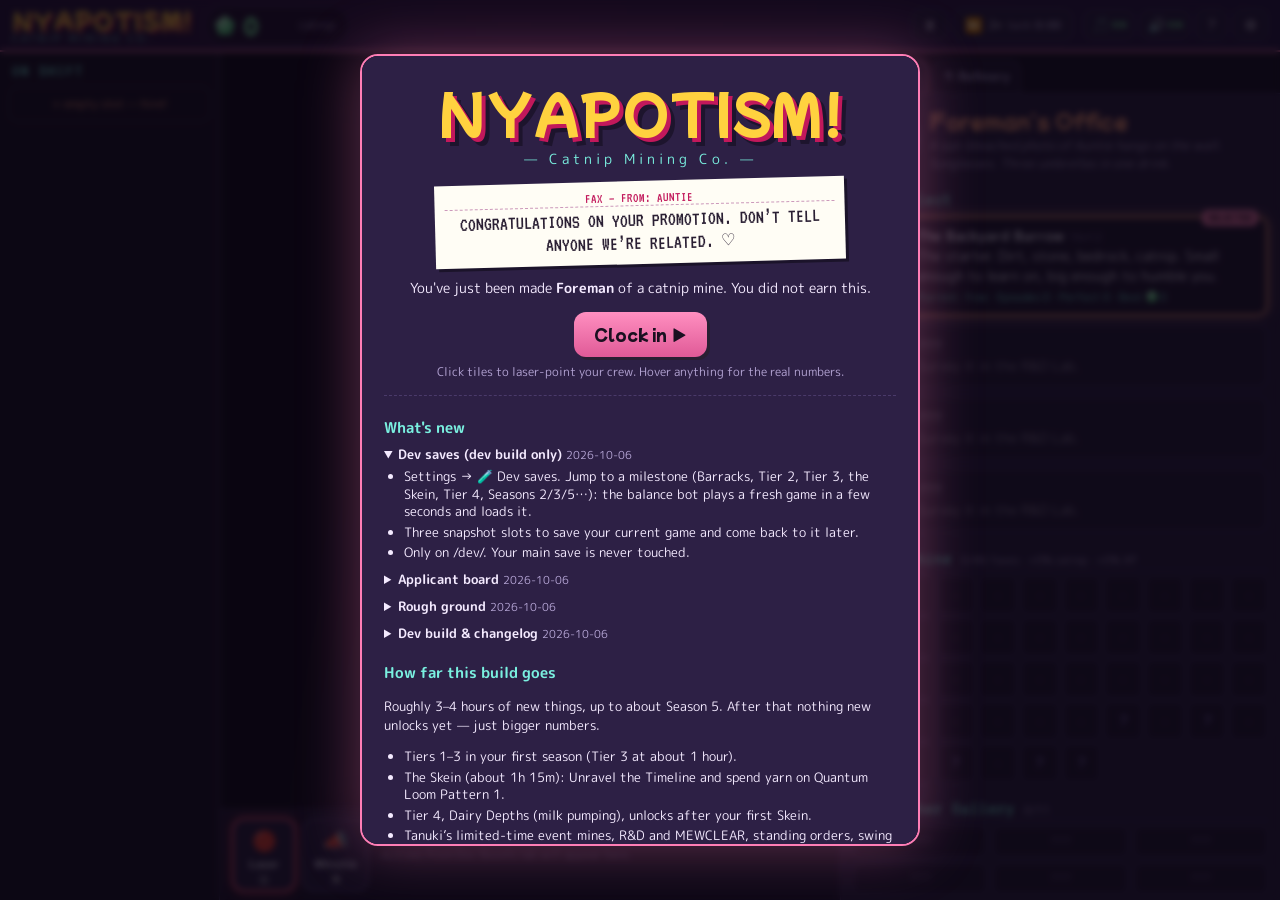
==== index.html @ 79f10c68 "Add dev-build save tools: milestone saves and snapshot slots The user is playtesting on /dev/ from a" ====
<!doctype html>
<html lang="en">
<head>
<meta charset="utf-8">
<meta name="viewport" content="width=device-width, initial-scale=1">
<title>NYAPOTISM! — Catnip Mining Co.</title>
<link rel="preconnect" href="https://fonts.googleapis.com">
<link rel="preconnect" href="https://fonts.gstatic.com" crossorigin>
<link href="https://fonts.googleapis.com/css2?family=M+PLUS+Rounded+1c:wght@400;700;800&family=Mochiy+Pop+One&family=VT323&display=swap" rel="stylesheet">
<link rel="stylesheet" href="css/style.css">
<link rel="icon" href="data:image/svg+xml,%3Csvg xmlns='http://www.w3.org/2000/svg' viewBox='0 0 32 32'%3E%3Cpath d='M6 12 L9 3 L14 9 L18 9 L23 3 L26 12 Q30 28 16 29 Q2 28 6 12Z' fill='%23ff9e7a'/%3E%3Ccircle cx='12' cy='17' r='2' fill='%232a1f33'/%3E%3Ccircle cx='20' cy='17' r='2' fill='%232a1f33'/%3E%3C/svg%3E">
</head>
<body>
<div id="app">
  <header id="top">
    <div class="logo"><span>NYAPOTISM!</span><small>Catnip Mining Co.</small></div>
    <div class="res" id="resCatnip" data-tip="catnip"><i class="nip big"></i><b id="catnip">0</b><span>catnip</span></div>
    <div class="res milk" id="resMilk" hidden data-tip="milk"><span class="yi">🥛</span><b id="milk">0</b><span>milk</span></div>
    <div class="res yarn" id="resYarn" hidden data-tip="loom:km_catnip"><span class="yi">🧶</span><b id="yarn">0</b><span>yarn</span></div>
    <div class="ep" id="epTitle"></div>
    <div class="ctrl">
      <button id="btnPause" data-act="pause" title="Pause [Space]">⏸</button>
      <button id="btnFF" data-act="ff" data-tip="bank">⏩ <small>2×</small><span class="bk">bank <b id="bank">0:00</b></span></button>
      <span id="devSpeeds"></span>
      <button id="btnMusic" class="snd" data-act="cycle:music" data-tip="snd:music"></button>
      <button id="btnSfx" class="snd" data-act="cycle:sfx" data-tip="snd:sfx"></button>
      <button data-act="help" title="How to play">?</button>
      <button data-act="settings" title="Settings">⚙</button>
    </div>
  </header>
  <aside id="crew">
    <div class="rail-h">ON SHIFT</div>
    <div id="crewList"></div>
  </aside>
  <main id="stage">
    <div id="hud"></div>
    <div id="mineWrap">
      <canvas id="mine"></canvas>
      <div id="overlay"></div>
      <div id="banner"></div>
      <div id="traitPop"></div>
      <div id="eyePip" title="Eyecatch! (click to skip)"><canvas width="640" height="360"></canvas><div class="eye-tag">EYECATCH</div></div>
    </div>
    <div id="toolbar">
      <div id="toolBtns"></div>
      <div id="actives"></div>
    </div>
  </main>
  <section id="hq">
    <nav id="tabs"></nav>
    <div id="panel"></div>
  </section>
</div>
<div id="novel"></div>
<div id="toasts"></div>
<div id="faxTray"></div>
<div id="tip"></div>
<div id="modal" hidden></div>

<script src="js/core/util.js"></script>
<script src="js/data/tiers.js"></script>
<script src="js/data/traits.js"></script>
<script src="js/data/content.js"></script>
<script src="js/data/upgrades.js"></script>
<script src="js/data/faxes.js"></script>
<script src="js/data/loom.js"></script>
<script src="js/data/events.js"></script>
<script src="js/sim/minegen.js"></script>
<script src="js/sim/catgirl.js"></script>
<script src="js/sim/episode.js"></script>
<script src="js/sim/game.js"></script>
<script src="js/sim/bot.js"></script>
<script src="js/render/sprites.js"></script>
<script src="js/render/mineview.js"></script>
<script src="js/render/eyecatch.js"></script>
<script src="js/audio.js"></script>
<script src="js/ui/panels.js"></script>
<script src="js/ui/ui.js"></script>
<script src="js/ui/changelog.js"></script>
<script src="js/ui/devtools.js"></script>
<script src="js/build.js"></script>
<script src="js/main.js"></script>
</body>
</html>
---- css/style.css ----
/* NYAPOTISM! — 80s anime sunset palette: pastel pinks, teal, lavender, neon accents. */
:root {
  --railw: 220px; --hqw: 440px;
  --bg: #120b1c; --bg2: #1b1229; --panel: #231836; --panel2: #2d2045; --panel3: #382858;
  --line: #4a3a6a; --text: #f4eaff; --muted: #b3a3d3; --dim: #7d6c9e;
  --pink: #ff7eb6; --peach: #ff9e7a; --teal: #7af0e0; --lav: #b69cff; --gold: #ffd23f; --green: #7af0a0; --red: #ff5c7a; --blue: #57b8ff;
  --r: 10px;
  --disp: "Mochiy Pop One", "M PLUS Rounded 1c", system-ui, sans-serif;
  --body: "M PLUS Rounded 1c", system-ui, sans-serif;
  --dot: "VT323", ui-monospace, monospace;
}
* { box-sizing: border-box; }
[hidden] { display: none !important; }
html, body { margin: 0; height: 100%; background: var(--bg); color: var(--text); font-family: var(--body); font-size: 14px; overflow: hidden; }
button { font-family: inherit; color: inherit; cursor: pointer; }
kbd { font-family: var(--dot); font-size: 13px; background: rgba(255,255,255,.12); border-radius: 4px; padding: 0 4px; }
.nip { display: inline-block; width: 12px; height: 12px; vertical-align: -1px; margin-right: 2px;
  background: radial-gradient(circle at 35% 35%, #c8ffd9, #5fe08a 55%, #2f8f55); clip-path: polygon(50% 0, 100% 40%, 82% 100%, 18% 100%, 0 40%); }
.nip.big { width: 20px; height: 20px; }

#app { display: grid; height: 100vh; grid-template-columns: var(--railw) minmax(0, 1fr) var(--hqw); grid-template-rows: 52px minmax(0, 1fr);
  grid-template-areas: "top top top" "crew stage hq"; }

/* ---------- top bar ---------- */
#top { grid-area: top; display: flex; align-items: center; gap: 14px; padding: 0 12px;
  background: linear-gradient(90deg, #2a1640, #3a1a4a 40%, #2a1a48); border-bottom: 2px solid var(--pink); box-shadow: 0 2px 18px rgba(255,126,182,.25); }
.logo { display: flex; flex-direction: column; line-height: 1; }
.logo span { font-family: var(--disp); font-size: 22px; color: var(--gold); text-shadow: 2px 2px 0 #c2185b, 4px 4px 0 rgba(0,0,0,.35); letter-spacing: 1px; }
.logo small { font-size: 10px; color: var(--teal); letter-spacing: 3px; text-transform: uppercase; margin-top: 3px; }
.res { display: flex; align-items: center; gap: 6px; background: rgba(0,0,0,.25); border: 1px solid var(--line); border-radius: 999px; padding: 4px 14px 4px 8px; }
.res b { font-family: var(--disp); font-size: 20px; color: var(--green); min-width: 50px; }
.res span { color: var(--muted); font-size: 12px; }
.res.yarn b { color: var(--lav); }
.res.milk b { color: #fffaf0; }
.buy.milkbuy { background: linear-gradient(#ffffff, #cfe3ff); }
.res.bump { animation: bump .5s; }
@keyframes bump { 30% { transform: scale(1.12); box-shadow: 0 0 18px var(--green); } }
.ep { flex: 1; text-align: center; color: var(--muted); white-space: nowrap; overflow: hidden; text-overflow: ellipsis; }
.ep b { color: var(--peach); font-family: var(--disp); font-weight: 400; }
.ctrl { display: flex; gap: 6px; align-items: center; }
.ctrl button { background: var(--panel2); border: 1px solid var(--line); border-radius: 8px; padding: 5px 10px; font-size: 14px; }
.ctrl button.on { background: var(--pink); color: #1a1020; border-color: var(--pink); }
#btnFF { display: flex; align-items: center; gap: 6px; }
#btnFF .bk { font-size: 11px; color: var(--muted); }
#btnFF.on .bk { color: #1a1020; }
#devSpeeds button { padding: 4px 7px; font-size: 12px; }
.ctrl .snd { display: flex; align-items: center; gap: 3px; padding: 4px 7px; }
.ctrl .snd small { font-size: 9px; font-weight: 800; letter-spacing: .5px; color: var(--green); }
.ctrl .snd.m-unfocused small { color: var(--gold); }
.ctrl .snd.m-off { opacity: .6; } .ctrl .snd.m-off small { color: var(--red); }
.sndrow { display: flex; align-items: center; gap: 8px; flex-wrap: wrap; }
.sndname { width: 92px; font-weight: 800; }
.seg { display: flex; border: 1px solid var(--line); border-radius: 8px; overflow: hidden; }
.seg button { background: var(--panel); border: none; border-right: 1px solid var(--line); padding: 5px 9px; font-size: 12px; color: var(--muted); }
.seg button:last-child { border-right: none; }
.seg button.on { background: var(--pink); color: #1a1020; font-weight: 800; }
.sndrow input[type=range] { flex: 1; min-width: 90px; }

/* ---------- crew rail ---------- */
#crew { grid-area: crew; background: var(--bg2); border-right: 1px solid var(--line); overflow-y: auto; padding: 8px; }
.rail-h { font-family: var(--dot); font-size: 18px; color: var(--teal); letter-spacing: 2px; margin: 2px 4px 6px; }
.rail-cg { display: flex; gap: 8px; align-items: center; background: var(--panel); border: 1px solid var(--line); border-radius: var(--r); padding: 6px; margin-bottom: 6px; cursor: pointer; transition: transform .1s; }
.rail-cg:hover { transform: translateX(2px); border-color: var(--lav); }
.rail-cg.flopped { opacity: .7; filter: saturate(.6); }
.rp canvas { display: block; border-radius: 8px; background: linear-gradient(#3a2858, #2a1d42); }
.ri { flex: 1; min-width: 0; }
.rn { display: flex; justify-content: space-between; align-items: baseline; gap: 4px; font-weight: 800; white-space: nowrap; }
.rnn { overflow: hidden; text-overflow: ellipsis; min-width: 0; }
.rn .bag { flex: none; font-size: 10px; font-weight: 700; color: var(--muted); font-variant-numeric: tabular-nums; }
.rn .bag b { color: var(--green); } .rn .bag b.full { color: var(--gold); }
.rl { color: var(--gold); font-size: 11px; font-weight: 700; }
.sbar { position: relative; height: 10px; background: rgba(0,0,0,.4); border-radius: 5px; overflow: hidden; margin: 3px 0; }
.sbar .sf { height: 100%; transition: width .1s linear; }
.sf.hi { background: linear-gradient(90deg, #3fd48a, var(--green)); } .sf.mid { background: var(--gold); } .sf.lo { background: var(--red); }
.sbar .st { position: absolute; inset: 0; font-size: 9px; line-height: 10px; text-align: center; color: #fff; text-shadow: 0 0 2px #000; }
.rs { font-size: 11px; color: var(--muted); }
.rs .state { display: block; white-space: nowrap; overflow: hidden; text-overflow: ellipsis; }
.rail-res, .rail-empty { text-align: center; color: var(--muted); font-size: 12px; padding: 8px; border: 1px dashed var(--line); border-radius: var(--r); margin-bottom: 6px; }
.rail-empty { cursor: pointer; color: var(--peach); }

/* ---------- stage ---------- */
#stage { grid-area: stage; display: flex; flex-direction: column; min-width: 0; min-height: 0; background: radial-gradient(ellipse at 50% 120%, #3a1a4a 0%, var(--bg) 60%); }
#hud { display: flex; gap: 16px; padding: 6px 12px; font-size: 13px; color: var(--muted); flex-wrap: wrap; min-height: 30px; }
#hud b { color: var(--text); }
#hud .catt { color: #fff; background: #4a0a3a; padding: 0 8px; border-radius: 6px; letter-spacing: 3px; }
#hud .tuna { color: #1a1020; background: var(--blue); padding: 0 8px; border-radius: 6px; font-weight: 800; }
#mineWrap { position: relative; flex: 1; min-height: 0; overflow: hidden; }
#mineWrap canvas#mine { position: absolute; inset: 0; cursor: crosshair; touch-action: none; }
#mineWrap.targeting canvas#mine { cursor: cell; }
#mineWrap.mono canvas#mine { filter: grayscale(1) contrast(1.15); transition: filter .2s; }
#tileinfo { position: absolute; left: 8px; top: 6px; background: rgba(18,11,28,.85); border: 1px solid var(--line); border-radius: 8px; padding: 3px 8px; font-size: 12px; color: var(--muted); pointer-events: none; }
#tileinfo b { color: var(--text); }
#tip-ctx { position: absolute; right: 10px; bottom: 10px; max-width: 300px; background: rgba(255,210,63,.95); color: #2a1020; font-weight: 700; font-size: 12.5px; border-radius: 12px; padding: 8px 12px; box-shadow: 3px 3px 0 #c2185b; animation: slidein .3s; cursor: pointer; }
#tip-ctx small { display: block; font-weight: 400; opacity: .7; }
#hint { position: absolute; left: 50%; bottom: 10px; transform: translateX(-50%); background: rgba(0,0,0,.75); border: 1px solid var(--gold); color: var(--gold); padding: 6px 14px; border-radius: 999px; font-size: 13px; pointer-events: none; }

/* toolbar */
#toolbar { display: flex; gap: 10px; align-items: center; padding: 8px 12px; background: linear-gradient(0deg, #1f1430, #251a38); border-top: 1px solid var(--line); min-height: 78px; }
#toolBtns { display: flex; gap: 6px; }
.tool { display: flex; flex-direction: column; align-items: center; gap: 1px; background: var(--panel2); border: 2px solid var(--line); border-radius: 12px; padding: 5px 10px; font-size: 20px; min-width: 64px; }
.tool span { font-size: 11px; font-weight: 700; }
.tool kbd { font-size: 11px; }
.tool.on { border-color: var(--red); box-shadow: 0 0 12px rgba(255,59,92,.5); }
#actives { display: flex; gap: 8px; flex: 1; overflow-x: auto; padding: 2px; }
.noact { color: var(--dim); font-size: 12px; align-self: center; }
.act { position: relative; width: 64px; height: 64px; border-radius: 14px; border: 2px solid var(--line); background: var(--panel2); padding: 0; flex: none; overflow: hidden; }
.act .ring { position: absolute; inset: 0; background: conic-gradient(rgba(122,240,224,.35) var(--p, 360deg), rgba(0,0,0,.55) 0); }
.act .ic { position: relative; font-size: 26px; line-height: 44px; }
.act kbd { position: absolute; top: 2px; left: 3px; font-size: 11px; }
.act .ch { position: absolute; top: 1px; right: 4px; font-family: var(--disp); font-weight: 400; font-size: 12px; color: var(--gold); text-shadow: 0 0 3px #000; }
.act .an { position: absolute; bottom: 2px; left: 0; right: 0; font-size: 9px; font-weight: 800; white-space: nowrap; overflow: hidden; text-overflow: ellipsis; padding: 0 2px; }
.act .auto { position: absolute; bottom: 13px; right: 2px; font-size: 8px; font-style: normal; background: var(--teal); color: #1a1020; border-radius: 3px; padding: 0 2px; font-weight: 800; }
.act.ready { border-color: var(--teal); box-shadow: 0 0 10px rgba(122,240,224,.35); }
.act.cool .ic { filter: grayscale(1); opacity: .5; }
.act.on { border-color: var(--gold); box-shadow: 0 0 14px var(--gold); }

/* ---------- HQ ---------- */
#hq { grid-area: hq; display: flex; flex-direction: column; min-height: 0; background: var(--bg2); border-left: 1px solid var(--line); }
#tabs { display: flex; flex-wrap: wrap; gap: 4px; padding: 8px 8px 0; border-bottom: 1px solid var(--line); background: #1a1128; }
.tab { position: relative; background: var(--panel); border: 1px solid var(--line); border-bottom: none; border-radius: 10px 10px 0 0; padding: 7px 10px; font-size: 12.5px; font-weight: 700; color: var(--muted); }
.tab.on { background: var(--panel2); color: var(--text); border-color: var(--pink); box-shadow: 0 -2px 10px rgba(255,126,182,.2); }
.newdot { position: absolute; top: -7px; right: -4px; font-style: normal; font-size: 9px; background: var(--red); color: #fff; border-radius: 6px; padding: 1px 4px; animation: pulse 1s infinite; }
@keyframes pulse { 50% { transform: scale(1.15); } }
#panel { flex: 1; overflow-y: auto; padding: 12px; background: var(--panel2); }
.phead { display: flex; gap: 12px; align-items: center; margin-bottom: 10px; }
.phead h2 { margin: 0; font-family: var(--disp); font-weight: 400; font-size: 20px; color: var(--peach); }
.quip { margin: 2px 0 0; color: var(--muted); font-size: 12.5px; font-style: italic; }
.npc canvas { border-radius: 50%; background: radial-gradient(circle at 50% 30%, #4a3478, #2a1d42); border: 2px solid var(--lav); display: block; }
.npc.small canvas { border-width: 1px; }
h3.sec { font-family: var(--dot); font-weight: 400; font-size: 20px; color: var(--teal); margin: 16px 0 6px; letter-spacing: 1px; border-bottom: 1px dashed var(--line); }
h3.sec small { font-family: var(--body); font-size: 11px; color: var(--muted); letter-spacing: 0; }
.grid { display: grid; grid-template-columns: repeat(2, minmax(0, 1fr)); gap: 8px; }
.card { background: var(--panel); border: 1px solid var(--line); border-radius: var(--r); padding: 8px 9px; display: flex; flex-direction: column; gap: 4px; position: relative; }
.card .nm { font-weight: 800; font-size: 13px; }
.card .lv { float: right; font-size: 11px; color: var(--gold); background: rgba(0,0,0,.3); border-radius: 6px; padding: 0 5px; }
.card .lv.done { color: var(--green); }
.card .desc { font-size: 11.5px; color: var(--muted); line-height: 1.3; flex: 1; }
.card .fx { font-size: 11px; color: var(--teal); }
.card .fx b { color: var(--green); font-weight: 700; }
.buy { background: linear-gradient(#ff8fc0, #e05a97); border: none; border-radius: 8px; padding: 5px 8px; font-weight: 800; color: #1a1020; font-size: 13px; }
.buy:disabled { background: #3a2c50; color: var(--dim); cursor: default; }
.buy small { font-weight: 700; opacity: .8; }
.card.afford { border-color: var(--pink); box-shadow: 0 0 0 1px rgba(255,126,182,.25) inset; }
.card.max { opacity: .6; }
.card.locked { opacity: .7; }
.card.researching { border-color: var(--gold); }
.card.bought { animation: bought .45s; }
@keyframes bought { 30% { transform: scale(1.04); box-shadow: 0 0 18px var(--pink); } }
.req { font-size: 11px; color: var(--peach); }
.rbar { position: relative; height: 18px; background: rgba(0,0,0,.4); border-radius: 6px; overflow: hidden; }
.rbar > div { height: 100%; background: repeating-linear-gradient(45deg, var(--gold), var(--gold) 6px, #e8a91f 6px, #e8a91f 12px); animation: stripes 1s linear infinite; background-size: 17px 17px; }
@keyframes stripes { to { background-position: 17px 0; } }
.rbar span { position: absolute; inset: 0; font-size: 10.5px; line-height: 18px; text-align: center; color: #1a1020; font-weight: 800; }
.card.teaser { align-items: center; justify-content: center; color: var(--dim); font-family: var(--disp); border-style: dashed; min-height: 70px; }
.card.teaser small { font-family: var(--body); font-size: 11px; }
.note, .mini { font-size: 12px; color: var(--muted); margin: 6px 0; }
.note { background: var(--panel); border-left: 3px solid var(--teal); padding: 6px 8px; border-radius: 6px; }

/* office */
.mines { display: flex; flex-direction: column; gap: 8px; }
.mine { display: flex; gap: 10px; align-items: center; background: var(--panel); border: 2px solid var(--line); border-radius: var(--r); padding: 8px; cursor: pointer; position: relative; }
.mine:hover { border-color: var(--acc, var(--lav)); }
.mine.sel { border-color: var(--acc, var(--pink)); box-shadow: 0 0 14px color-mix(in srgb, var(--acc, #ff7eb6) 40%, transparent); }
.mine.locked { opacity: .5; cursor: default; }
.mt { font-family: var(--disp); font-size: 18px; width: 44px; height: 44px; border-radius: 10px; display: grid; place-items: center; background: var(--acc, var(--panel3)); color: #1a1020; flex: none; }
.mine.locked .mt { background: var(--panel3); color: var(--dim); }
.mi { flex: 1; } .mi b { font-size: 14px; } .sz { font-size: 11px; color: var(--dim); }
.ms { font-size: 11px; color: var(--teal); margin-top: 3px; }
.selbadge { position: absolute; top: -8px; right: 8px; background: var(--pink); color: #1a1020; font-size: 9px; font-weight: 800; padding: 1px 6px; border-radius: 6px; }
.skein-box { display: flex; gap: 12px; background: linear-gradient(135deg, #3a2a6a, #2a1d4a); border: 2px solid var(--lav); border-radius: 14px; padding: 12px; margin-bottom: 8px; box-shadow: 0 0 22px rgba(182,156,255,.3); }
.skein-box h3 { margin: 0 0 4px; font-family: var(--disp); font-weight: 400; color: var(--lav); }
.skein-box p { margin: 0 0 6px; font-size: 12px; color: var(--muted); }
.skein-orb { width: 64px; height: 64px; flex: none; border-radius: 50%; background: repeating-conic-gradient(from 0deg, #c9a8ff 0 12deg, #7af0e0 12deg 24deg); animation: spin 4s linear infinite; box-shadow: 0 0 20px #c9a8ff; }
@keyframes spin { to { transform: rotate(360deg); } }
.yarnline { margin: 6px 0; } .yarnline b { font-family: var(--disp); font-size: 20px; color: var(--lav); font-weight: 400; }
.faxgrid { display: grid; grid-template-columns: repeat(10, 1fr); gap: 4px; }
.fx-tile { aspect-ratio: 1; display: grid; place-items: center; background: var(--panel); border: 1px solid var(--line); border-radius: 6px; color: var(--dim); font-size: 14px; }
.fx-tile.have { background: #fffdf2; border-color: var(--gold); }
.fx-tile.hidden { color: var(--lav); cursor: pointer; }
.gallery { display: grid; grid-template-columns: repeat(3, 1fr); gap: 6px; }
.gal { background: var(--panel); border: 1px solid var(--line); border-radius: 8px; padding: 6px; font-size: 11px; text-align: center; color: var(--dim); }
.gal.have { color: var(--text); cursor: pointer; border-color: var(--teal); }
.gal.rare.have { border-color: var(--gold); color: var(--gold); }
.tbl { width: 100%; border-collapse: collapse; font-size: 12px; } .tbl td, .tbl th { padding: 3px 6px; border-bottom: 1px solid var(--line); text-align: left; }
.stats { display: grid; grid-template-columns: 1fr 1fr; gap: 3px 12px; font-size: 12px; color: var(--muted); }
.stats b { color: var(--text); float: right; }

/* tanuki */
.tan-offer { display: flex; gap: 12px; background: linear-gradient(135deg, #3a2a1a, #2a1d2a); border: 2px solid #c9a26a; border-radius: 14px; padding: 10px; margin-bottom: 8px; }
.tan-ic { font-size: 40px; flex: none; }
.tan-i { flex: 1; display: flex; flex-direction: column; gap: 4px; }
.tan-n { font-family: var(--disp); color: #ffd9a0; font-size: 16px; }
.tan-t { font-size: 12px; color: var(--peach); }
.mine.evq { border-color: #c9a26a; } .mine.evq .mt { background: #3a2a1a; font-size: 24px; }
.evname { color: var(--gold); }

/* refinery */
.formula { background: #120b1c; border: 1px solid var(--teal); border-radius: 8px; padding: 8px; font-family: var(--dot); font-size: 17px; color: var(--teal); margin-bottom: 8px; line-height: 1.15; }
.formula b { color: var(--gold); font-weight: 400; }
.blend { margin-top: 10px; background: linear-gradient(135deg, #4a2a2a, #3a1a3a); border: 2px solid var(--peach); border-radius: 12px; padding: 10px; }
.blend h3 { margin: 0 0 4px; font-family: var(--disp); font-weight: 400; color: var(--peach); font-size: 16px; }
.blend p { margin: 4px 0; font-size: 12.5px; }
.blend.active { animation: simmer 2s infinite; }
@keyframes simmer { 50% { box-shadow: 0 0 18px rgba(255,158,122,.5); } }

/* barracks */
.hire { display: flex; gap: 12px; align-items: center; margin-bottom: 10px; }
.hire p { margin: 0 0 6px; font-size: 12.5px; }
.poster { width: 92px; height: 92px; flex: none; border-radius: 6px; background: #fff3d6; color: #c2185b; font-family: var(--disp); text-align: center; display: grid; place-items: center; font-size: 15px; transform: rotate(-3deg); box-shadow: 3px 3px 0 rgba(0,0,0,.4); line-height: 1.1; }
.poster small { font-family: var(--body); font-size: 10px; color: #6a4a6a; }
.board { display: grid; grid-template-columns: repeat(3, minmax(0, 1fr)); gap: 8px; margin-bottom: 4px; }
.app { background: var(--panel2); border: 1px solid var(--line); border-radius: 10px; padding: 8px; display: flex; flex-direction: column; align-items: center; text-align: center; gap: 3px; font-size: 12px; }
.app .por { width: 56px; height: 56px; }
.app .blurb { font-size: 11px; color: var(--muted); font-style: italic; }
.app button.big { margin-top: auto; padding: 6px 10px; font-size: 13px; width: 100%; }
.app.empty { justify-content: center; border-style: dashed; color: var(--muted); }
.app-wait { font-size: 26px; opacity: .6; }
.app-star { font-size: 11px; font-weight: 800; color: var(--gold); }
.apt-q { color: var(--muted); }
.cg { display: flex; gap: 8px; background: var(--panel); border: 1px solid var(--line); border-radius: var(--r); padding: 8px; margin-bottom: 6px; }
.cg.reserve { opacity: .85; border-style: dashed; }
.por canvas { border-radius: 10px; background: linear-gradient(#3a2858, #2a1d42); display: block; }
.cgi { flex: 1; min-width: 0; }
.cgn { font-weight: 800; } .cgn small { color: var(--dim); font-weight: 400; }
.cgl { font-size: 11px; color: var(--muted); }
.cap { color: var(--red); }
.apt { font-family: var(--disp); font-size: 11px; padding: 0 5px; border-radius: 5px; background: var(--panel3); }
.apt-S { background: var(--gold); color: #1a1020; } .apt-A { background: var(--pink); color: #1a1020; } .apt-B { background: var(--blue); color: #1a1020; }
.xpbar { height: 5px; background: rgba(0,0,0,.4); border-radius: 3px; overflow: hidden; margin: 3px 0; }
.xpbar div { height: 100%; background: linear-gradient(90deg, var(--lav), var(--pink)); }
.traits { display: flex; flex-wrap: wrap; gap: 3px; margin: 3px 0; }
.trait { font-size: 10.5px; padding: 1px 6px; border-radius: 6px; border: 1px solid; font-weight: 700; }
.trait.pos { border-color: var(--green); color: var(--green); } .trait.neg { border-color: var(--red); color: var(--red); } .trait.mixed { border-color: var(--gold); color: var(--gold); }
.trait.r-legendary { background: linear-gradient(90deg, rgba(255,210,63,.3), rgba(255,126,182,.3)); color: var(--gold); border-color: var(--gold); }
.trait.r-rare { box-shadow: 0 0 6px rgba(87,184,255,.6); }
.traits .none { font-size: 10.5px; color: var(--dim); }
.blurb { font-size: 11px; color: var(--dim); font-style: italic; }
.statrow { display: flex; flex-wrap: wrap; gap: 2px 8px; font-size: 10.5px; color: var(--muted); margin-top: 3px; }
.statrow span { cursor: help; } .statrow b { color: var(--text); }
.cga { display: flex; flex-direction: column; gap: 4px; }
.cga button { background: var(--panel3); border: 1px solid var(--line); border-radius: 6px; padding: 3px 8px; font-size: 11px; }
.cga button.ghost { background: transparent; color: var(--dim); }

/* lab */
.researching { background: var(--panel); border: 1px solid var(--gold); border-radius: 8px; padding: 6px 8px; margin-bottom: 8px; font-size: 12.5px; }
.researching .rbar { margin-top: 4px; }
.warhead { display: flex; gap: 10px; align-items: center; background: #1a1128; border: 1px dashed var(--peach); border-radius: 10px; padding: 6px; font-size: 12px; color: var(--muted); }
.warhead b { color: var(--peach); } .warhead canvas { flex: none; }

/* pochi */
.boot { background: #0a1a2a; border: 2px solid #3a6aa9; border-radius: 6px; padding: 8px; font-family: var(--dot); color: #9fd0ff; }
.bt { font-size: 17px; margin-bottom: 6px; }
.mem { display: flex; gap: 2px; height: 26px; }
.blk { display: grid; place-items: center; background: #3d5a99; color: #fff; font-size: 15px; border: 1px solid #9fd0ff; min-width: 18px; }
.blk.free { background: repeating-linear-gradient(90deg, #0a1a2a, #0a1a2a 4px, #13283f 4px, #13283f 8px); color: #5f8ab9; }
.blk.o-repeat { background: #2f8f55; } .blk.o-cast_blunt { background: #5fae4a; } .blk.o-cast_bomb { background: #7a5a8a; } .blk.o-cast_tuna { background: #2b6fae; } .blk.o-auto_hire { background: #b8860b; }
.tiny { font-size: 11px; padding: 2px 8px; margin-top: 6px; background: transparent; border: 1px solid #3a6aa9; color: #9fd0ff; border-radius: 4px; font-family: var(--dot); }
.orders { display: grid; grid-template-columns: 1fr 1fr; gap: 6px; margin-bottom: 8px; }
.order { background: #fffdf2; color: #3a2a3a; border-radius: 4px; padding: 7px; cursor: pointer; position: relative; box-shadow: 2px 2px 0 rgba(0,0,0,.35); min-height: 74px; }
.order .oname { font-weight: 800; font-size: 12px; } .order .rp { float: right; font-family: var(--dot); font-size: 15px; color: #3d5a99; }
.order .desc { font-size: 10.5px; color: #6a5a6a; }
.order .stampz { position: absolute; bottom: 4px; right: 6px; font-family: var(--disp); font-size: 11px; color: #9a8a9a; }
.order.run .stampz { color: #2f8f55; border: 2px solid #2f8f55; padding: 0 4px; transform: rotate(-8deg); }
.order.pending .stampz { color: #e0304e; border: 2px solid #e0304e; padding: 0 4px; transform: rotate(-8deg); }
.order.locked { background: var(--panel); color: var(--dim); cursor: default; box-shadow: none; }

/* loom */
.sweater { background: linear-gradient(#5a2a4a, #3a1d4a); border-radius: 18px; padding: 10px; border: 2px solid var(--lav); }
.sw-title { font-family: var(--disp); color: var(--lav); text-align: center; margin-bottom: 8px; }
.swgrid { display: grid; grid-template-columns: 62px repeat(5, minmax(0, 1fr)); gap: 4px; }
.rowlab, .collab { font-size: 9.5px; color: var(--muted); display: grid; place-items: center; text-align: center; font-weight: 800; }
.rowlab.done, .collab.done { color: var(--gold); }
.knot { background: repeating-linear-gradient(135deg, #3a2858 0 5px, #33224f 5px 10px); border: 1px solid var(--line); border-radius: 8px; padding: 4px; min-height: 66px; cursor: pointer; display: flex; flex-direction: column; justify-content: space-between; }
.knot .kn { font-size: 10px; font-weight: 800; line-height: 1.1; }
.knot .kl { font-size: 10px; color: var(--green); } .knot .kc { font-size: 10.5px; color: var(--lav); font-weight: 800; }
.knot.afford { border-color: var(--lav); box-shadow: 0 0 10px rgba(182,156,255,.45); }
.knot.owned { background: repeating-linear-gradient(135deg, #ff7eb6 0 5px, #ff9ec4 5px 10px); color: #2a1020; }
.knot.owned .kc { color: #3a1d4a; } .knot.owned .kl { color: #1a5a2a; }
.knot.max { opacity: .9; }
.yarnc { color: var(--lav); font-style: normal; }

/* ---------- overlay (pack-up) ---------- */
#overlay { position: absolute; inset: 0; display: none; align-items: center; justify-content: center; background: rgba(12,6,20,.6); backdrop-filter: blur(2px); }
#overlay.show { display: flex; }
#overlay > div { display: none; }
#overlay.stage-tally .ov-tally, #overlay.stage-mini .ov-tally { display: block; }
#overlay.stage-prev .ov-prev { display: block; }
#overlay.stage-mini { background: transparent; backdrop-filter: none; align-items: flex-end; }
#overlay.stage-mini .ov-tally { transform: scale(.75); transform-origin: bottom; }
#overlay.stage-mini .ov-tally .ov-tora, #overlay.stage-mini .ov-crew { display: none; }
#overlay.stage-mini.stage-await .ov-prev { display: block; position: absolute; bottom: 8px; }
.ov-prev .await { display: none; margin-top: 12px; }
#overlay.stage-await .ov-prev .await { display: block; }
.ov-tally { width: min(560px, 92%); background: linear-gradient(160deg, #fff6ea, #ffe3ef); color: #2a1f33; border-radius: 16px; padding: 14px 18px; box-shadow: 6px 6px 0 #c2185b, 0 0 40px rgba(255,126,182,.4); animation: slidein .35s ease-out; }
@keyframes slidein { from { transform: translateY(30px) rotate(-2deg); opacity: 0; } }
.ov-ep { font-family: var(--dot); font-size: 20px; color: #c2185b; letter-spacing: 2px; }
.ov-ep small { color: #7b3fb5; }
.ov-title { font-family: var(--disp); font-size: 21px; line-height: 1.2; margin: 2px 0 8px; }
.ov-stamps { display: flex; gap: 12px; align-items: center; margin-bottom: 6px; }
.rank { font-family: var(--disp); font-size: 40px; width: 62px; height: 62px; display: grid; place-items: center; border-radius: 50%; border: 4px solid; transform: rotate(-12deg); animation: stamp .4s ease-out; }
.r-S { color: var(--gold); border-color: var(--gold); background: #2a1f33; text-shadow: 0 0 10px var(--gold); }
.r-A { color: #c2185b; border-color: #c2185b; } .r-B { color: #2b6fae; border-color: #2b6fae; } .r-C { color: #2f8f55; border-color: #2f8f55; } .r-D { color: #7a6a8a; border-color: #7a6a8a; }
@keyframes stamp { from { transform: scale(2.4) rotate(-30deg); opacity: 0; } 70% { transform: scale(.9) rotate(-10deg); } }
.perfect { font-family: var(--disp); font-size: 26px; color: #fff; background: linear-gradient(90deg, #ff7eb6, #ffd23f); padding: 4px 14px; border-radius: 8px; transform: rotate(-4deg); box-shadow: 3px 3px 0 #2a1f33; animation: stamp .5s .15s ease-out both; }
.pct { font-family: var(--disp); color: #7b3fb5; }
.ov-ore { display: flex; flex-wrap: wrap; gap: 8px; margin: 4px 0; font-weight: 800; }
.qi { display: inline-flex; align-items: center; gap: 2px; } .qshape { width: 18px; height: 18px; }
.ov-math { font-family: var(--dot); font-size: 18px; color: #4a3a5a; background: rgba(42,31,51,.07); border-radius: 6px; padding: 4px 8px; }
.ov-math .gain { font-family: var(--disp); color: #1f8a4c; font-size: 20px; font-weight: 400; }
.ov-math .pc { color: #c2185b; font-weight: 400; }
.ov-extra { font-size: 12px; color: #7b3fb5; margin-top: 3px; }
.ov-crew { display: flex; flex-wrap: wrap; gap: 4px 12px; font-size: 12px; margin: 6px 0; color: #4a3a5a; }
.lvup { color: #c2185b; font-style: normal; font-weight: 800; }
.ov-tora { display: flex; align-items: center; gap: 10px; }
.ov-tora .npc canvas { width: 52px; height: 52px; }
.bubble { position: relative; background: #fff; border: 2px solid #2a1f33; border-radius: 12px; padding: 6px 10px; font-weight: 700; font-size: 13px; }
#eyePip { position: absolute; left: 10px; bottom: 10px; width: clamp(200px, 36%, 420px); aspect-ratio: 16 / 9; z-index: 7; display: none; cursor: pointer;
  border-radius: 10px; overflow: hidden; box-shadow: 0 0 0 3px #fff, 0 0 0 6px #c2185b, 0 8px 28px rgba(0,0,0,.6); transform-origin: bottom left; }
#eyePip.show { display: block; animation: pipin .35s ease-out; }
#eyePip.out { animation: pipout .3s ease-in forwards; }
#eyePip canvas { width: 100%; height: 100%; display: block; }
#eyePip .eye-tag { position: absolute; right: 6px; top: 5px; font-family: var(--dot); font-size: 13px; color: #fff; background: rgba(0,0,0,.45); padding: 0 5px; border-radius: 4px; letter-spacing: 1px; }
@keyframes pipin { from { transform: scale(.2) rotate(-6deg); opacity: 0; } 70% { transform: scale(1.04) rotate(1deg); } }
@keyframes pipout { to { transform: scale(.2) rotate(6deg); opacity: 0; } }
.ov-prev { text-align: center; padding: 20px; }
.ov-prev .nt { font-family: var(--dot); font-size: 26px; color: var(--teal); letter-spacing: 3px; }
.ov-prev .nt b { font-family: var(--disp); color: var(--gold); font-weight: 400; }
.ov-prev .nl { font-family: var(--disp); font-size: 22px; max-width: 640px; margin: 8px auto; text-shadow: 3px 3px 0 #c2185b; }
.ov-prev .cd { font-size: 12px; color: var(--muted); margin-top: 6px; }

/* banner */
#banner { position: absolute; left: 0; right: 0; top: 30%; display: none; justify-content: center; pointer-events: none; }
#banner.show { display: flex; }
.bn { text-align: center; animation: bannerin 2.2s ease-out forwards; padding: 10px 40px; transform: skewX(-8deg); }
.bn .bt { font-family: var(--disp); font-size: clamp(28px, 5vw, 58px); color: #fff; text-shadow: 4px 4px 0 #c2185b, 0 0 30px rgba(255,126,182,.7); letter-spacing: 2px; }
.bn .bs { font-size: 15px; font-weight: 800; color: #fff; text-shadow: 0 0 6px #000; }
.bn-pink { background: linear-gradient(90deg, transparent, rgba(255,126,182,.85) 15%, rgba(255,126,182,.85) 85%, transparent); }
.bn-gold { background: linear-gradient(90deg, transparent, rgba(255,210,63,.85) 15%, rgba(255,158,122,.85) 85%, transparent); }
.bn-gold .bt { text-shadow: 4px 4px 0 #a0522d, 0 0 30px #fff; }
.bn-blue { background: linear-gradient(90deg, transparent, rgba(87,184,255,.85) 15%, rgba(122,240,224,.85) 85%, transparent); }
.bn-mono { background: linear-gradient(90deg, transparent, rgba(255,255,255,.85) 15%, rgba(201,168,255,.85) 85%, transparent); }
.bn-mono .bt { color: #2a1f33; text-shadow: 3px 3px 0 #c9a8ff; }
.bn-dark { background: linear-gradient(90deg, transparent, rgba(20,0,20,.92) 15%, rgba(20,0,20,.92) 85%, transparent); }
.bn-dark .bt { letter-spacing: 18px; text-shadow: none; color: #e0e0e0; }
@keyframes bannerin { 0% { transform: skewX(-8deg) translateX(-110%); } 15% { transform: skewX(-8deg) translateX(0); } 85% { opacity: 1; transform: skewX(-8deg) translateX(0); } 100% { opacity: 0; transform: skewX(-8deg) translateX(40%); } }

/* montage */
.montage { position: absolute; left: 0; right: 0; bottom: 6%; display: flex; flex-direction: column; align-items: center; pointer-events: none; }
.mt-row { display: flex; gap: 8px; } .mt-row canvas { animation: pushup .35s infinite alternate; }
@keyframes pushup { to { transform: translateY(-14px); } }
.mt-cap { font-family: var(--dot); font-size: 20px; color: var(--gold); text-shadow: 0 0 6px #000; }

/* trait card */
#traitPop { position: absolute; left: 50%; top: 8%; transform: translateX(-50%); display: none; perspective: 900px; z-index: 5; }
#traitPop.show { display: block; }
.tcard { width: 230px; height: 300px; cursor: pointer; }
.tc-inner { position: relative; width: 100%; height: 100%; transform-style: preserve-3d; animation: flip .7s .1s ease-out both; }
@keyframes flip { from { transform: rotateY(180deg) scale(.6); } 60% { transform: rotateY(-12deg) scale(1.05); } to { transform: rotateY(0) scale(1); } }
.tc-back, .tc-front { position: absolute; inset: 0; backface-visibility: hidden; border-radius: 16px; }
.tc-back { transform: rotateY(180deg); background: repeating-linear-gradient(45deg, #3a2858 0 10px, #2a1d42 10px 20px); border: 3px solid var(--rc); display: grid; place-items: center; font-family: var(--disp); font-size: 60px; color: var(--rc); }
.tc-front { background: linear-gradient(170deg, #2d2045, #1b1229); border: 3px solid var(--rc); box-shadow: 0 0 30px var(--rc); padding: 10px; text-align: center; display: flex; flex-direction: column; align-items: center; gap: 3px; }
.r-legendary .tc-front { background: linear-gradient(170deg, #4a3a1a, #3a1a3a 60%, #1b1229); animation: legend 1.5s infinite; }
@keyframes legend { 50% { box-shadow: 0 0 50px var(--gold), 0 0 90px var(--pink); } }
.tc-top { font-family: var(--disp); color: var(--rc); font-size: 16px; } .tc-top small { font-family: var(--body); color: var(--muted); font-size: 11px; }
.tc-por canvas { border-radius: 50%; border: 2px solid var(--rc); }
.tc-who { font-size: 12px; color: var(--muted); }
.tc-name { font-family: var(--disp); font-size: 20px; color: #fff; line-height: 1.1; }
.tc-rar { font-size: 11px; color: var(--rc); font-weight: 800; }
.k-neg .tc-rar::after { content: ' ☹'; } .k-mixed .tc-rar::after { content: ' ⚖'; }
.tc-desc { font-size: 12.5px; font-weight: 700; }
.tc-flav { font-size: 11px; color: var(--muted); font-style: italic; }
.tc-mine { font-size: 10px; color: var(--teal); margin-top: auto; }

/* ---------- notifications ---------- */
#novel { position: fixed; top: 92px; left: calc(var(--railw) + (100vw - var(--railw) - var(--hqw)) / 2); transform: translateX(-50%); display: flex; flex-direction: column; gap: 6px; align-items: center; pointer-events: none; z-index: 40; }
.novel { background: linear-gradient(90deg, #ffd23f, #ff9e7a); color: #2a1020; font-weight: 800; padding: 7px 16px; border-radius: 999px; box-shadow: 0 0 20px rgba(255,210,63,.5), 3px 3px 0 #c2185b; animation: novelin .4s ease-out; font-size: 13.5px; }
.novel b { font-family: var(--disp); font-weight: 400; margin-right: 6px; color: #c2185b; }
.novel.k-prestige { background: linear-gradient(90deg, #c9a8ff, #7af0e0); }
.novel.k-trait { background: linear-gradient(90deg, #ff7eb6, #ffd23f); }
.novel.out, .toast.out, .fax.out { opacity: 0; transform: translateY(-10px); transition: all .4s; }
@keyframes novelin { from { transform: scale(.4); opacity: 0; } 70% { transform: scale(1.08); } }
#toasts { position: fixed; bottom: 92px; left: calc(var(--railw) + (100vw - var(--railw) - var(--hqw)) / 2); transform: translateX(-50%); display: flex; flex-direction: column; gap: 6px; align-items: center; z-index: 30; pointer-events: none; width: min(560px, 90vw); }
.toast { display: flex; gap: 8px; align-items: center; background: rgba(35,24,54,.96); border: 1px solid var(--lav); border-radius: 12px; padding: 7px 12px; font-size: 12.5px; box-shadow: 0 4px 18px rgba(0,0,0,.5); animation: slidein .3s; transition: all .4s; }
.toast.warn { border-color: var(--peach); }
.toast .npc canvas { width: 34px; height: 34px; }
#faxTray { position: fixed; bottom: 12px; left: 8px; display: flex; flex-direction: column-reverse; gap: 8px; z-index: 35; width: calc(var(--railw) + 40px); }
.fax { background: #fffdf5; color: #2a1f33; font-family: var(--dot); font-size: 18px; line-height: 1.05; padding: 8px 10px 10px; border-radius: 2px; box-shadow: 3px 3px 0 rgba(0,0,0,.35); cursor: pointer; animation: faxin 1.1s steps(9) both; transform-origin: top; transition: all .5s;
  background-image: repeating-linear-gradient(0deg, transparent 0 17px, rgba(0,0,0,.04) 17px 18px); border-left: 6px dotted #ddd; border-right: 6px dotted #ddd; }
@keyframes faxin { from { clip-path: inset(0 0 100% 0); } to { clip-path: inset(0 0 0 0); } }
.fax-head { font-size: 14px; color: #c2185b; border-bottom: 1px dashed #c9b; margin-bottom: 4px; }
.fax-bonus { font-size: 15px; color: #2f8f55; margin-top: 4px; }
.fax-sig { text-align: right; font-size: 15px; color: #7b3fb5; }
.fax.story { border-top: 4px solid var(--pink); }

/* tooltip */
#tip { position: fixed; display: none; z-index: 60; max-width: 320px; background: rgba(20,13,32,.98); border: 1px solid var(--teal); border-radius: 10px; padding: 8px 10px; font-size: 12.5px; pointer-events: none; box-shadow: 0 6px 24px rgba(0,0,0,.6); line-height: 1.35; }
#tip b { color: var(--peach); }
.tfx { color: var(--teal); } .tfl { color: var(--muted); font-style: italic; margin-top: 4px; font-size: 11.5px; }
.tbreak { margin: 5px 0; border-top: 1px dashed var(--line); padding-top: 4px; }
.tl { display: flex; justify-content: space-between; gap: 12px; font-family: var(--dot); font-size: 16px; color: var(--muted); }
.tl span:last-child { color: var(--green); }
.tfax { font-family: var(--dot); font-size: 16px; color: #fffdf5; margin: 3px 0; }

/* modal */
#modal { position: fixed; inset: 0; background: rgba(8,4,14,.75); display: grid; place-items: center; z-index: 80; backdrop-filter: blur(3px); }
#modal[hidden] { display: none; }
.mbox { width: min(560px, 92vw); max-height: 88vh; overflow-y: auto; background: var(--panel2); border: 2px solid var(--pink); border-radius: 18px; padding: 18px 22px; box-shadow: 0 0 60px rgba(255,126,182,.35); animation: slidein .3s; }
.mbox h2 { font-family: var(--disp); font-weight: 400; color: var(--peach); margin-top: 0; }
.mbox h3 { color: var(--teal); margin-bottom: 6px; }
.row { display: flex; gap: 8px; flex-wrap: wrap; margin: 10px 0; }
.row button, .setgrid button { background: var(--panel3); border: 1px solid var(--line); border-radius: 8px; padding: 6px 12px; }
button.big { background: linear-gradient(#ff8fc0, #e05a97); border: none; border-radius: 12px; padding: 10px 20px; font-family: var(--disp); font-size: 16px; color: #1a1020; box-shadow: 3px 3px 0 #2a1f33; }
button.big:hover:not(:disabled) { transform: translateY(-1px); }
button.big:disabled { background: #3a2c50; color: var(--dim); box-shadow: none; cursor: default; }
button.big.danger { background: linear-gradient(#c9a8ff, #8a6ae0); color: #1a1020; }
button.big.ghost { background: var(--panel3); color: var(--text); }
button.danger { color: var(--red); }
.setgrid { display: flex; flex-direction: column; gap: 6px; }
.setgrid label { display: flex; align-items: center; gap: 8px; font-size: 13px; }
.setgrid input[type=range] { flex: 1; }
textarea { width: 100%; background: #120b1c; color: var(--text); border: 1px solid var(--line); border-radius: 8px; font-family: var(--dot); font-size: 14px; }
.devms { display: grid; grid-template-columns: repeat(auto-fill, minmax(150px, 1fr)); gap: 6px; }
.devms button { background: var(--panel3); border: 1px solid var(--line); border-radius: 8px; padding: 6px 8px; text-align: left; display: flex; flex-direction: column; gap: 2px; }
.devms button:disabled { opacity: .5; }
.devms small { color: var(--muted); font-size: 11px; }
.devsnap { display: flex; align-items: center; gap: 8px; flex-wrap: wrap; margin: 4px 0; }
.devbtns { margin-left: auto; display: flex; gap: 6px; }
.devbtns button { background: var(--panel3); border: 1px solid var(--line); border-radius: 8px; padding: 4px 10px; }
.help li { margin-bottom: 6px; line-height: 1.4; }
.title-card { text-align: center; }
.tc-logo { font-family: var(--disp); font-size: 52px; color: var(--gold); text-shadow: 4px 4px 0 #c2185b, 8px 8px 0 rgba(0,0,0,.35); animation: wob 3s ease-in-out infinite; }
@keyframes wob { 50% { transform: rotate(-2deg) scale(1.03); } }
.tc-sub { color: var(--teal); letter-spacing: 4px; margin-bottom: 12px; }
.tc-fax { background: #fffdf5; color: #2a1f33; font-family: var(--dot); font-size: 20px; padding: 10px; margin: 10px auto; width: 80%; transform: rotate(-1.5deg); box-shadow: 3px 3px 0 rgba(0,0,0,.4); }
.tc-news { text-align: left; margin-top: 14px; border-top: 1px dashed var(--line); padding-top: 6px; font-size: 13px; }
.tc-news ul { margin: 4px 0 8px; padding-left: 20px; } .tc-news li { margin-bottom: 3px; line-height: 1.35; }
.tc-build { text-align: center; font-family: var(--dot); font-size: 15px; color: var(--muted); }
.tc-dev { background: var(--gold); color: #1a1020; border-radius: 6px; padding: 0 6px; }
.tc-log summary { cursor: pointer; margin: 4px 0; } .tc-log small { color: var(--muted); }
.season-card { text-align: center; }
.sc-top { font-family: var(--dot); font-size: 22px; color: var(--teal); letter-spacing: 6px; }
.sc-big { font-family: var(--disp); font-size: 60px; color: var(--gold); text-shadow: 4px 4px 0 #c2185b; }
.sc-gain { font-family: var(--disp); font-size: 22px; color: var(--lav); }
.sc-verse { background: #120b1c; border-radius: 10px; padding: 10px; margin: 10px 0; font-style: italic; color: var(--muted); }
.sc-vh { color: var(--pink); font-style: normal; font-size: 12px; margin-bottom: 4px; }
.sc-ch { color: var(--gold); font-style: normal; font-weight: 800; margin-top: 4px; }

/* VHS mode */
body.vhs #mineWrap::after { content: ''; position: absolute; inset: 0; pointer-events: none; background: repeating-linear-gradient(0deg, rgba(0,0,0,.18) 0 1px, transparent 1px 3px); mix-blend-mode: multiply; }
body.vhs #mineWrap canvas#mine { filter: saturate(1.2) contrast(1.05) drop-shadow(1px 0 0 rgba(255,0,80,.35)) drop-shadow(-1px 0 0 rgba(0,200,255,.35)); }

/* scrollbars */
::-webkit-scrollbar { width: 8px; height: 8px; } ::-webkit-scrollbar-thumb { background: var(--line); border-radius: 4px; } ::-webkit-scrollbar-track { background: transparent; }

/* ---------- responsive ---------- */
@media (max-width: 1250px) { :root { --railw: 190px; --hqw: 380px; } .grid { grid-template-columns: 1fr; } }
@media (max-width: 900px) {
  html, body { overflow: auto; }
  #app { height: auto; grid-template-columns: 1fr; grid-template-rows: auto 62vh auto auto; grid-template-areas: "top" "stage" "crew" "hq"; }
  #top { flex-wrap: wrap; padding: 6px 16px; gap: 8px; } .ep { order: 9; flex-basis: 100%; }
  #crew { display: flex; gap: 6px; overflow-x: auto; border-right: none; border-top: 1px solid var(--line); }
  #crewList { display: flex; gap: 6px; } .rail-cg { flex: 0 0 196px; width: 196px; margin: 0; } .rail-h { display: none; }
  .rail-res, .rail-empty { flex: 0 0 120px; margin: 0; display: grid; place-items: center; }
  :root { --railw: 0px; --hqw: 0px; }
  #hq { min-height: 70vh; } #faxTray { left: auto; right: 16px; top: 64px; bottom: auto; width: 240px; }
  #faxTray .fax:not(:last-child) { display: none; }
  .fax { font-size: 16px; }
  .tool { min-width: 52px; } .act { width: 54px; height: 54px; }
}
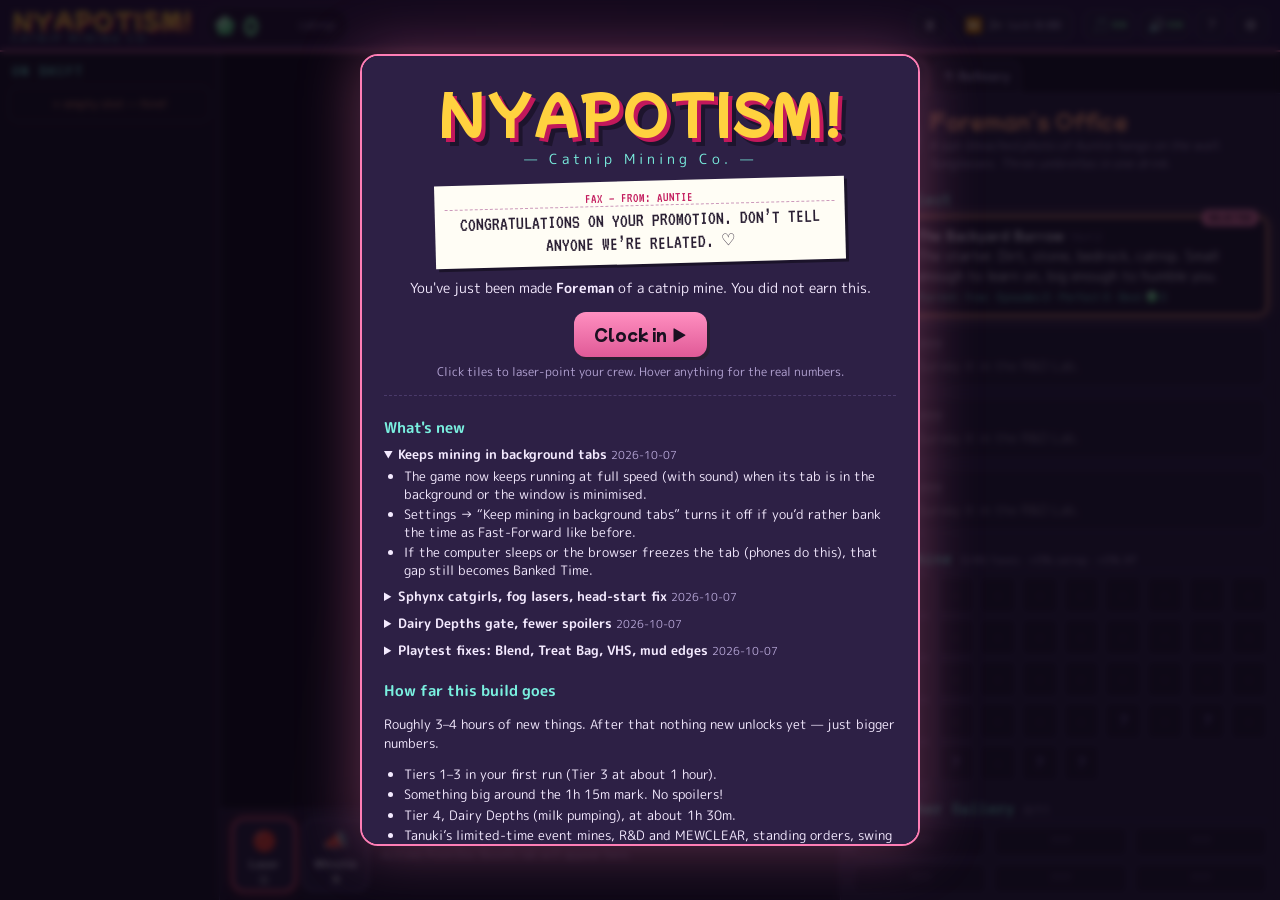
==== commit 7a9492e1: "Add link-preview embed: Open Graph/Twitter tags and a 1200x630 card The user is sharing the game lin" ====
--- a/index.html
+++ b/index.html
@@ -4,6 +4,19 @@
 <meta charset="utf-8">
 <meta name="viewport" content="width=device-width, initial-scale=1">
 <title>NYAPOTISM! — Catnip Mining Co.</title>
+<meta name="description" content="An 80s-anime idle game about catgirls who mine catnip. Mostly. Laser-point your crew, hire weirdos, and dig deeper.">
+<!-- link previews (Discord, Bluesky, Twitter...): image URLs must be absolute -->
+<meta property="og:type" content="website">
+<meta property="og:site_name" content="NYAPOTISM!">
+<meta property="og:title" content="NYAPOTISM! — Catnip Mining Co.">
+<meta property="og:description" content="An 80s-anime idle game about catgirls who mine catnip. Mostly. Laser-point your crew, hire weirdos, and dig deeper.">
+<meta property="og:url" content="https://varkarrus.github.io/NYAPOTISM/">
+<meta property="og:image" content="https://varkarrus.github.io/NYAPOTISM/img/og.png">
+<meta property="og:image:width" content="1200">
+<meta property="og:image:height" content="630">
+<meta property="og:image:alt" content="Three catgirls in hard hats in a pixel-art catnip mine, under the NYAPOTISM! logo">
+<meta name="twitter:card" content="summary_large_image">
+<meta name="theme-color" content="#ff7eb6">
 <link rel="preconnect" href="https://fonts.googleapis.com">
 <link rel="preconnect" href="https://fonts.gstatic.com" crossorigin>
 <link href="https://fonts.googleapis.com/css2?family=M+PLUS+Rounded+1c:wght@400;700;800&family=Mochiy+Pop+One&family=VT323&display=swap" rel="stylesheet">
--- a/css/style.css
+++ b/css/style.css
@@ -446,8 +446,13 @@
 .sc-ch { color: var(--gold); font-style: normal; font-weight: 800; margin-top: 4px; }
 
 /* VHS mode */
-body.vhs #mineWrap::after { content: ''; position: absolute; inset: 0; pointer-events: none; background: repeating-linear-gradient(0deg, rgba(0,0,0,.18) 0 1px, transparent 1px 3px); mix-blend-mode: multiply; }
-body.vhs #mineWrap canvas#mine { filter: saturate(1.2) contrast(1.05) drop-shadow(1px 0 0 rgba(255,0,80,.35)) drop-shadow(-1px 0 0 rgba(0,200,255,.35)); }
+/* Cheap on purpose: one static overlay layer, no blend modes and no filters on the per-frame canvas
+   (the old drop-shadow chromatic split re-filtered the whole mine every frame and tanked the framerate). */
+body.vhs #mineWrap::after { content: ''; position: absolute; inset: 0; pointer-events: none;
+  background:
+    repeating-linear-gradient(0deg, rgba(0,0,0,.16) 0 1px, transparent 1px 3px),
+    linear-gradient(90deg, rgba(255,0,80,.07), transparent 4%, transparent 96%, rgba(0,200,255,.07)),
+    radial-gradient(ellipse at center, transparent 60%, rgba(10,0,20,.35) 100%); }
 
 /* scrollbars */
 ::-webkit-scrollbar { width: 8px; height: 8px; } ::-webkit-scrollbar-thumb { background: var(--line); border-radius: 4px; } ::-webkit-scrollbar-track { background: transparent; }
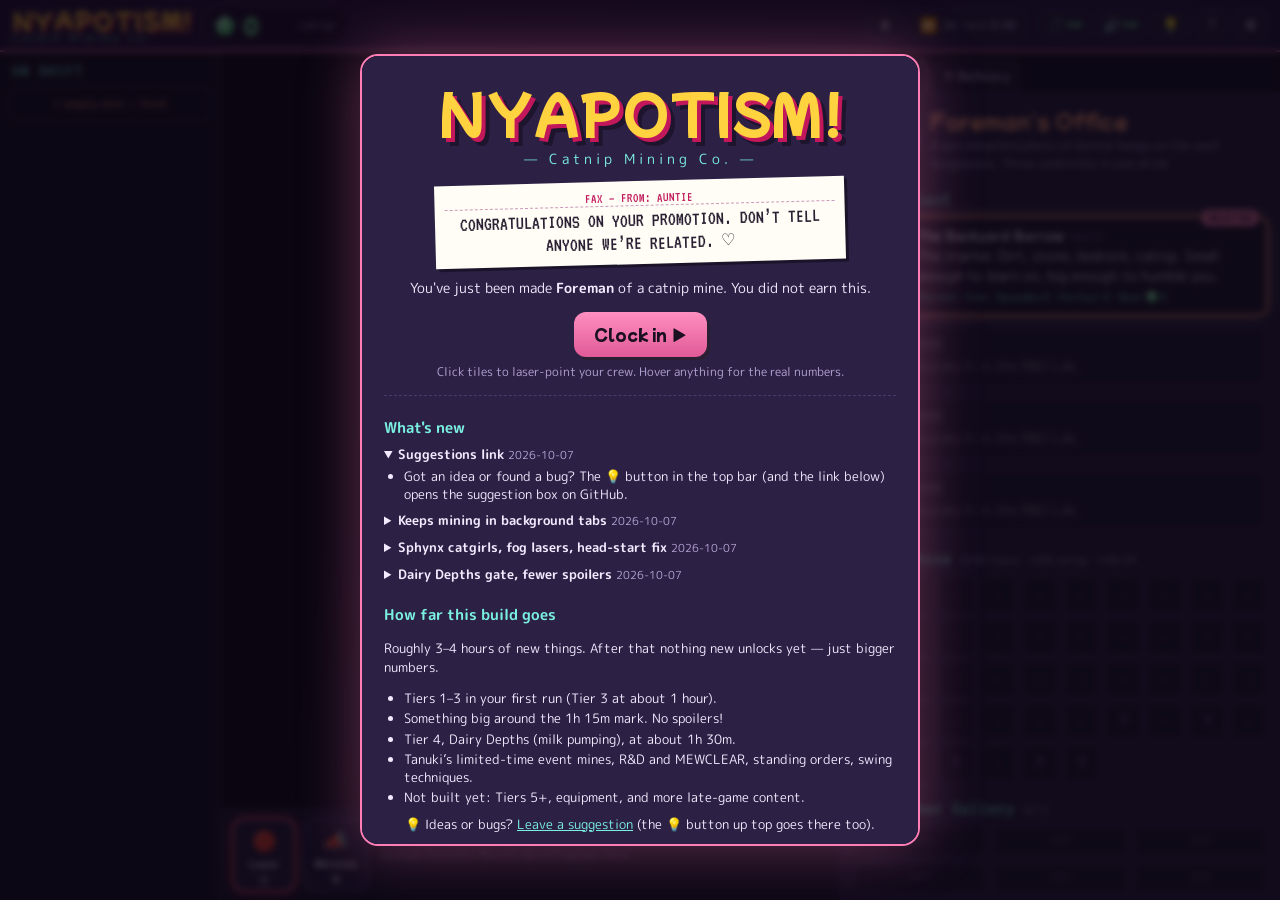
==== commit 60493beb: "Add a suggestions link to the GitHub issues page Players from Discord need somewhere to send ideas a" ====
--- a/index.html
+++ b/index.html
@@ -37,6 +37,7 @@
       <span id="devSpeeds"></span>
       <button id="btnMusic" class="snd" data-act="cycle:music" data-tip="snd:music"></button>
       <button id="btnSfx" class="snd" data-act="cycle:sfx" data-tip="snd:sfx"></button>
+      <a class="btnlink" href="https://github.com/varkarrus/NYAPOTISM/issues" target="_blank" rel="noopener" title="Suggestions &amp; bug reports">💡</a>
       <button data-act="help" title="How to play">?</button>
       <button data-act="settings" title="Settings">⚙</button>
     </div>
--- a/css/style.css
+++ b/css/style.css
@@ -39,6 +39,10 @@
 .ep b { color: var(--peach); font-family: var(--disp); font-weight: 400; }
 .ctrl { display: flex; gap: 6px; align-items: center; }
 .ctrl button { background: var(--panel2); border: 1px solid var(--line); border-radius: 8px; padding: 5px 10px; font-size: 14px; }
+.ctrl .btnlink { background: var(--panel2); border: 1px solid var(--line); border-radius: 8px; padding: 5px 10px; font-size: 14px; text-decoration: none; line-height: 1.2; }
+.ctrl .btnlink:hover { border-color: var(--pink); }
+.tc-suggest { text-align: center; margin: 8px 0 0; font-size: 13px; }
+.tc-suggest a { color: var(--teal); }
 .ctrl button.on { background: var(--pink); color: #1a1020; border-color: var(--pink); }
 #btnFF { display: flex; align-items: center; gap: 6px; }
 #btnFF .bk { font-size: 11px; color: var(--muted); }
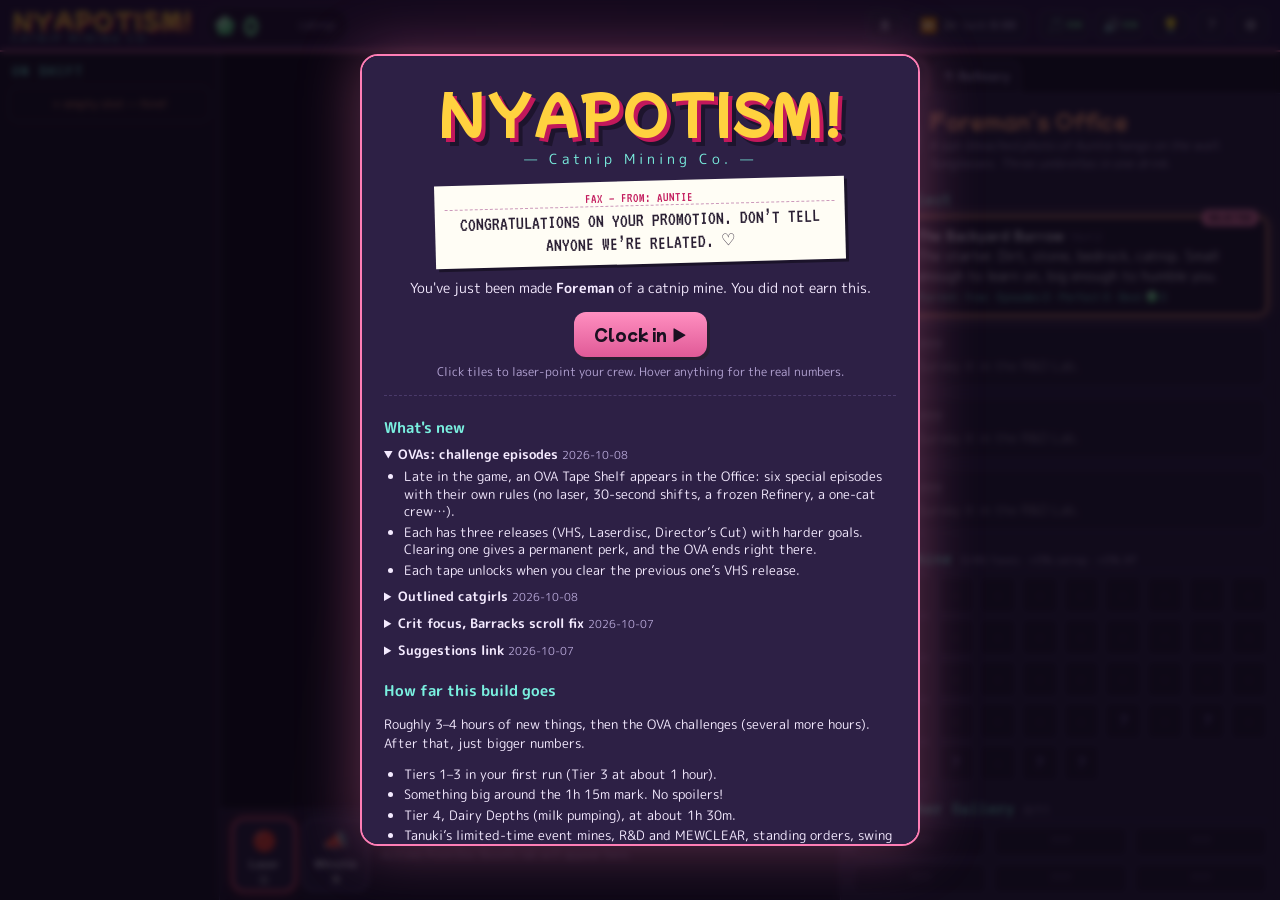
==== commit ef78f2ba: "Add OVAs: six challenge runs with three releases and permanent perks GDD 15, shaped by the user's no" ====
--- a/index.html
+++ b/index.html
@@ -79,6 +79,7 @@
 <script src="js/data/faxes.js"></script>
 <script src="js/data/loom.js"></script>
 <script src="js/data/events.js"></script>
+<script src="js/data/ovas.js"></script>
 <script src="js/sim/minegen.js"></script>
 <script src="js/sim/catgirl.js"></script>
 <script src="js/sim/episode.js"></script>
--- a/css/style.css
+++ b/css/style.css
@@ -171,6 +171,19 @@
 .mi { flex: 1; } .mi b { font-size: 14px; } .sz { font-size: 11px; color: var(--dim); }
 .ms { font-size: 11px; color: var(--teal); margin-top: 3px; }
 .selbadge { position: absolute; top: -8px; right: 8px; background: var(--pink); color: #1a1020; font-size: 9px; font-weight: 800; padding: 1px 6px; border-radius: 6px; }
+.ova-box { display: flex; gap: 12px; background: linear-gradient(135deg, #4a2340, #2a1d4a); border: 2px solid var(--pink); border-radius: 14px; padding: 12px; margin-bottom: 8px; box-shadow: 0 0 22px rgba(255,126,182,.3); }
+.ova-box h3 { margin: 0 0 4px; font-family: var(--disp); font-weight: 400; color: var(--pink); } .ova-box h3 small { font-family: var(--body); color: var(--muted); font-size: 12px; }
+.ova-box p { margin: 4px 0; font-size: 13px; }
+.ova-tape { font-size: 34px; }
+.tapes { display: grid; grid-template-columns: repeat(auto-fill, minmax(230px, 1fr)); gap: 8px; margin-bottom: 8px; }
+.tape { background: var(--panel2); border: 1px solid var(--line); border-left: 6px solid var(--pink); border-radius: 10px; padding: 8px 10px; font-size: 12px; }
+.tape.locked { opacity: .55; border-left-color: var(--line); }
+.tape.done { border-left-color: var(--gold); }
+.tape-t { font-family: var(--disp); font-size: 15px; color: var(--peach); margin-bottom: 2px; }
+.tape ul { margin: 6px 0; padding-left: 4px; list-style: none; } .tape li { margin-bottom: 3px; line-height: 1.3; } .tape li small { color: var(--muted); }
+.tape li.got { color: var(--green); } .tape li.next { color: var(--text); } .tape li:not(.got):not(.next) { color: var(--muted); }
+.tape button.big { width: 100%; font-size: 13px; padding: 7px 10px; }
+.ovatag { background: var(--pink); color: #1a1020; border-radius: 6px; padding: 0 6px; font-size: 12px; font-weight: 800; }
 .skein-box { display: flex; gap: 12px; background: linear-gradient(135deg, #3a2a6a, #2a1d4a); border: 2px solid var(--lav); border-radius: 14px; padding: 12px; margin-bottom: 8px; box-shadow: 0 0 22px rgba(182,156,255,.3); }
 .skein-box h3 { margin: 0 0 4px; font-family: var(--disp); font-weight: 400; color: var(--lav); }
 .skein-box p { margin: 0 0 6px; font-size: 12px; color: var(--muted); }
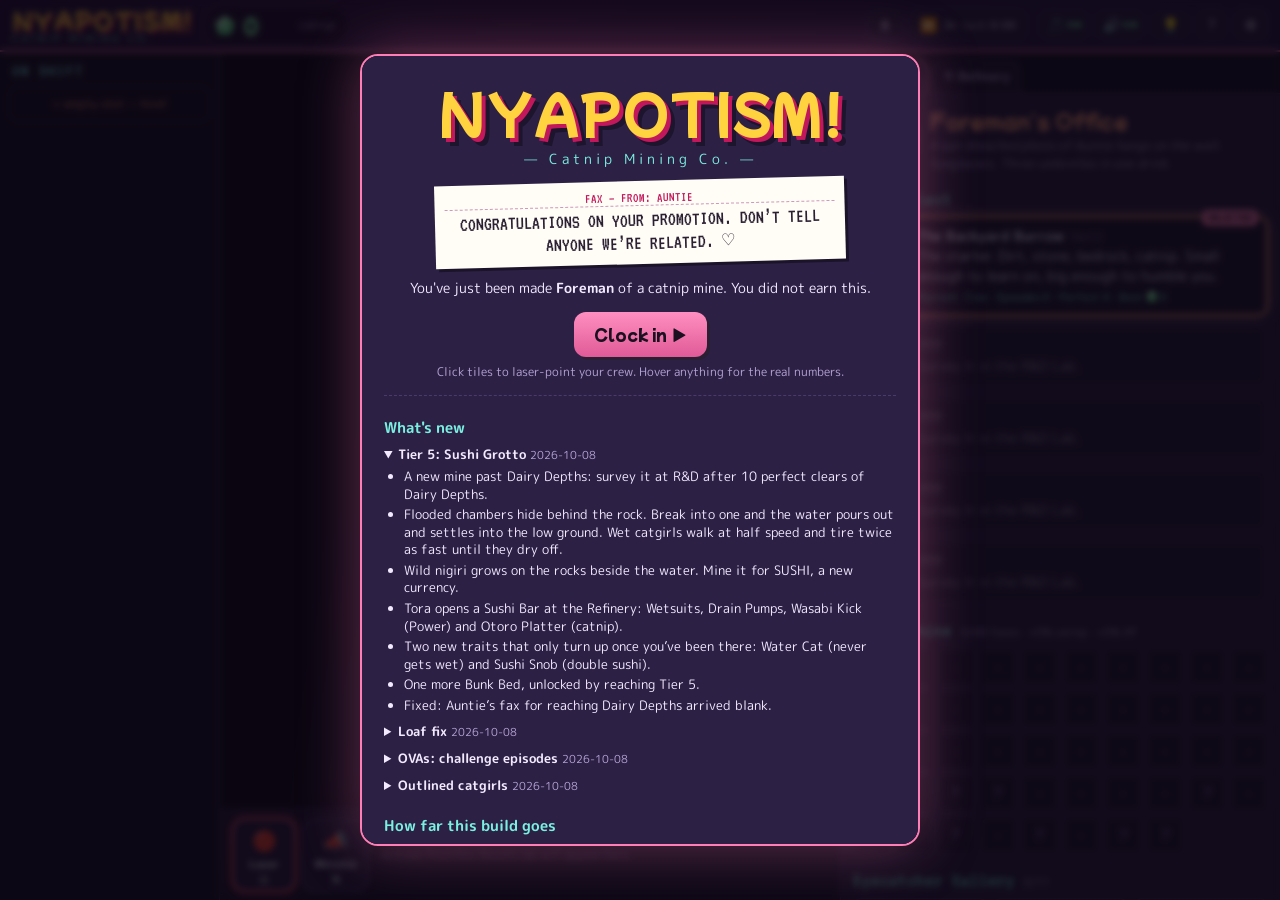
==== commit 81b627dd: "Add Tier 5 Sushi Grotto: flooding chambers, wet penalty, nigiri and sushi Tier 5 (30x20, darkness 2)" ====
--- a/index.html
+++ b/index.html
@@ -29,6 +29,7 @@
     <div class="logo"><span>NYAPOTISM!</span><small>Catnip Mining Co.</small></div>
     <div class="res" id="resCatnip" data-tip="catnip"><i class="nip big"></i><b id="catnip">0</b><span>catnip</span></div>
     <div class="res milk" id="resMilk" hidden data-tip="milk"><span class="yi">🥛</span><b id="milk">0</b><span>milk</span></div>
+    <div class="res milk" id="resSushi" hidden data-tip="sushi"><span class="yi">🍣</span><b id="sushi">0</b><span>sushi</span></div>
     <div class="res yarn" id="resYarn" hidden data-tip="loom:km_catnip"><span class="yi">🧶</span><b id="yarn">0</b><span>yarn</span></div>
     <div class="ep" id="epTitle"></div>
     <div class="ctrl">
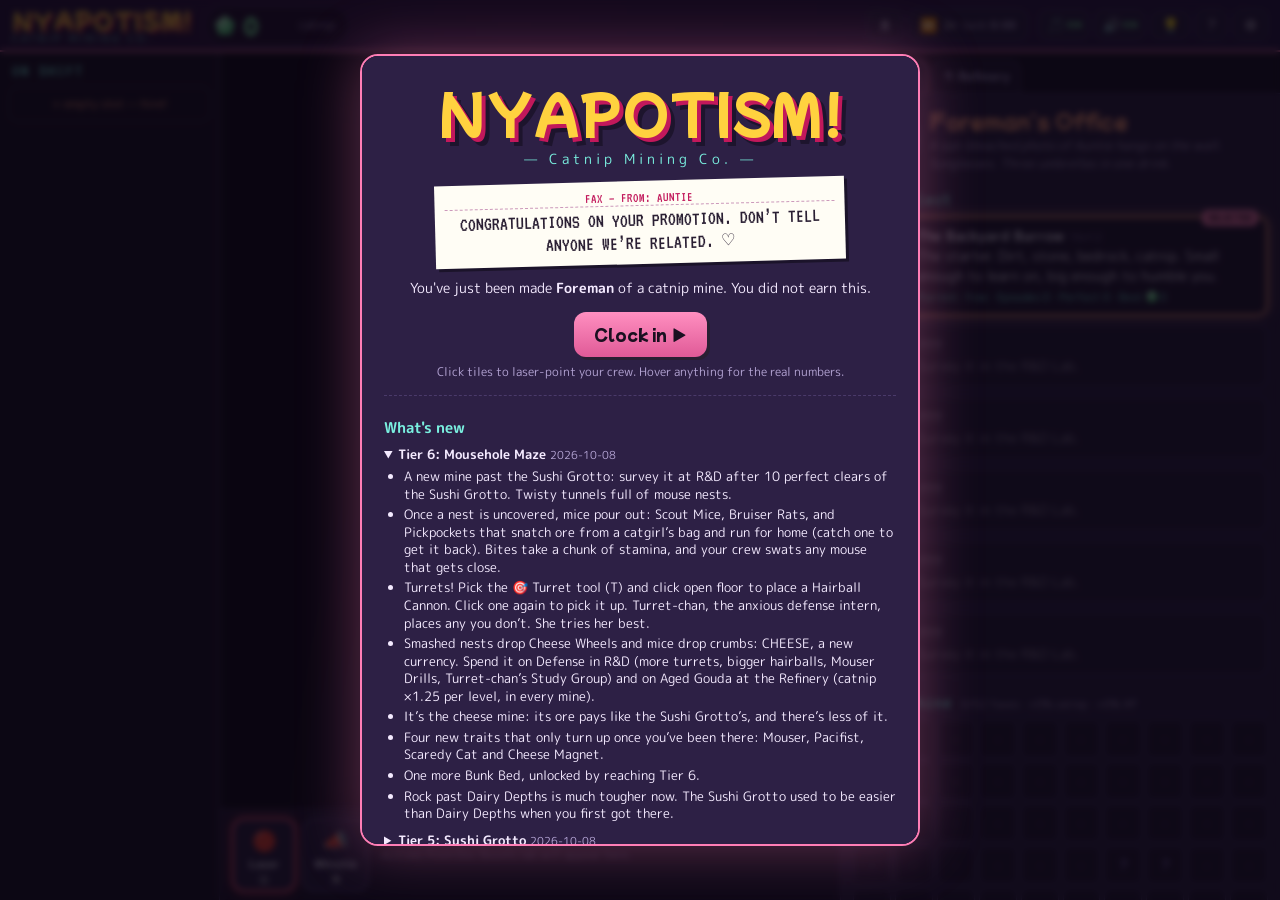
==== commit 7cf11366: "Add Tier 6 Mousehole Maze: mice, nests, turrets, Turret-chan and cheese Tier 6 (32x22, tunnel-heavy)" ====
--- a/index.html
+++ b/index.html
@@ -30,6 +30,7 @@
     <div class="res" id="resCatnip" data-tip="catnip"><i class="nip big"></i><b id="catnip">0</b><span>catnip</span></div>
     <div class="res milk" id="resMilk" hidden data-tip="milk"><span class="yi">🥛</span><b id="milk">0</b><span>milk</span></div>
     <div class="res milk" id="resSushi" hidden data-tip="sushi"><span class="yi">🍣</span><b id="sushi">0</b><span>sushi</span></div>
+    <div class="res milk" id="resCheese" hidden data-tip="cheese"><span class="yi">🧀</span><b id="cheese">0</b><span>cheese</span></div>
     <div class="res yarn" id="resYarn" hidden data-tip="loom:km_catnip"><span class="yi">🧶</span><b id="yarn">0</b><span>yarn</span></div>
     <div class="ep" id="epTitle"></div>
     <div class="ctrl">
@@ -84,6 +85,7 @@
 <script src="js/sim/minegen.js"></script>
 <script src="js/sim/catgirl.js"></script>
 <script src="js/sim/episode.js"></script>
+<script src="js/sim/mice.js"></script>
 <script src="js/sim/game.js"></script>
 <script src="js/sim/bot.js"></script>
 <script src="js/render/sprites.js"></script>
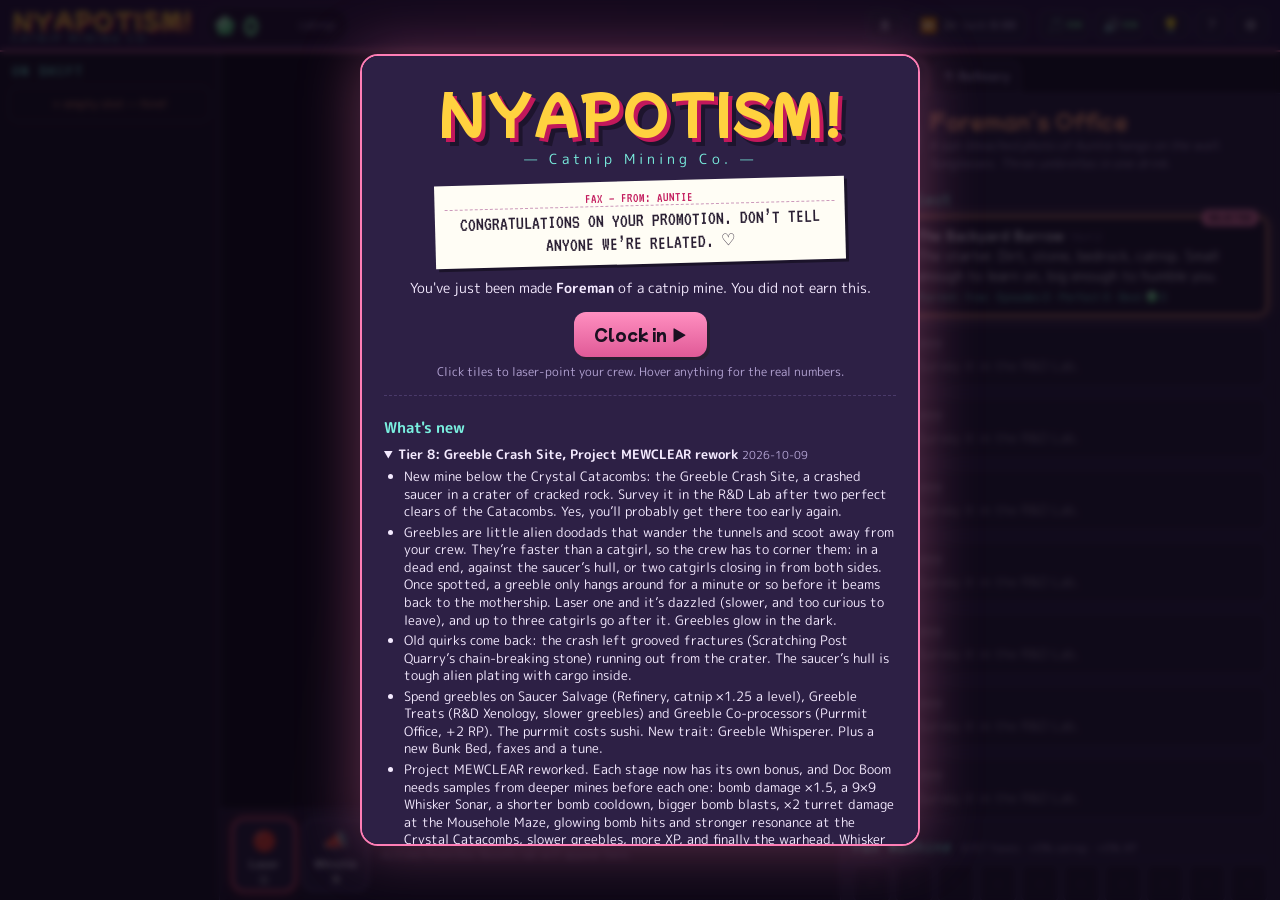
==== commit faf87545: "Tier 8 Greeble Crash Site, Project MEWCLEAR rework, Blunt Rotation Tier 8 (user: "go ahead and make " ====
--- a/index.html
+++ b/index.html
@@ -31,6 +31,7 @@
     <div class="res milk" id="resMilk" hidden data-tip="milk"><span class="yi">🥛</span><b id="milk">0</b><span>milk</span></div>
     <div class="res milk" id="resSushi" hidden data-tip="sushi"><span class="yi">🍣</span><b id="sushi">0</b><span>sushi</span></div>
     <div class="res milk" id="resCheese" hidden data-tip="cheese"><span class="yi">🧀</span><b id="cheese">0</b><span>cheese</span></div>
+    <div class="res milk" id="resGreebles" hidden data-tip="greebles"><span class="yi">👾</span><b id="greebles">0</b><span>greebles</span></div>
     <div class="res yarn" id="resYarn" hidden data-tip="loom:km_catnip"><span class="yi">🧶</span><b id="yarn">0</b><span>yarn</span></div>
     <div class="ep" id="epTitle"></div>
     <div class="ctrl">
@@ -86,6 +87,7 @@
 <script src="js/sim/catgirl.js"></script>
 <script src="js/sim/episode.js"></script>
 <script src="js/sim/mice.js"></script>
+<script src="js/sim/greebles.js"></script>
 <script src="js/sim/game.js"></script>
 <script src="js/sim/bot.js"></script>
 <script src="js/render/sprites.js"></script>
--- a/css/style.css
+++ b/css/style.css
@@ -489,3 +489,6 @@
   .fax { font-size: 16px; }
   .tool { min-width: 52px; } .act { width: 54px; height: 54px; }
 }
+#hud .haul b { color: #7af0a0; font-size: 1.2em; }
+#hud .haul small { opacity: 0.75; }
+.apt-SS { background: linear-gradient(90deg, #ff7eb6, #ffd23f, #7af0e0); color: #1a1020; }
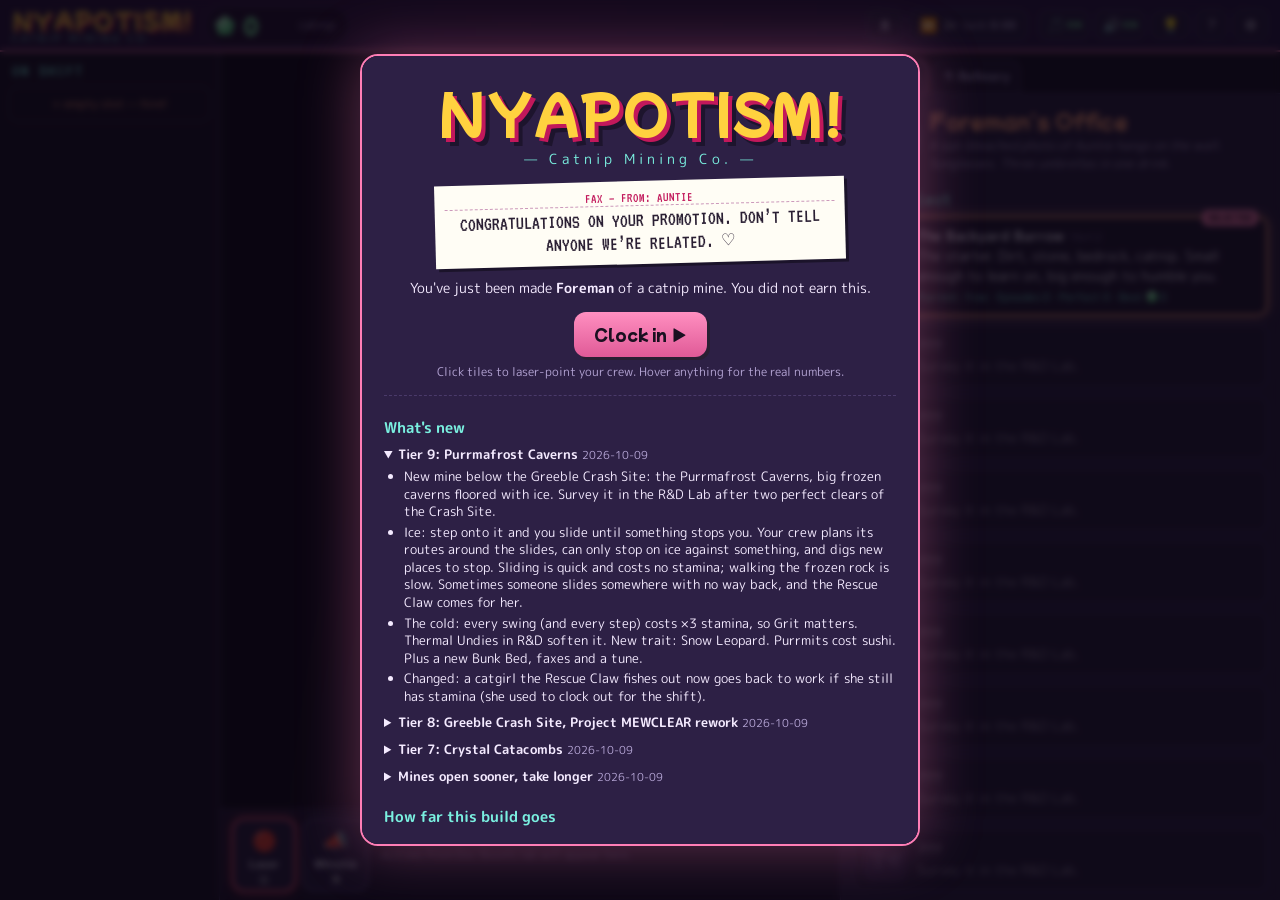
==== commit 92332757: "Tier 9 Purrmafrost Caverns: sliding ice and the cold The user's Icy cave idea ("very high Grit, lots" ====
--- a/index.html
+++ b/index.html
@@ -88,6 +88,7 @@
 <script src="js/sim/episode.js"></script>
 <script src="js/sim/mice.js"></script>
 <script src="js/sim/greebles.js"></script>
+<script src="js/sim/ice.js"></script>
 <script src="js/sim/game.js"></script>
 <script src="js/sim/bot.js"></script>
 <script src="js/render/sprites.js"></script>
